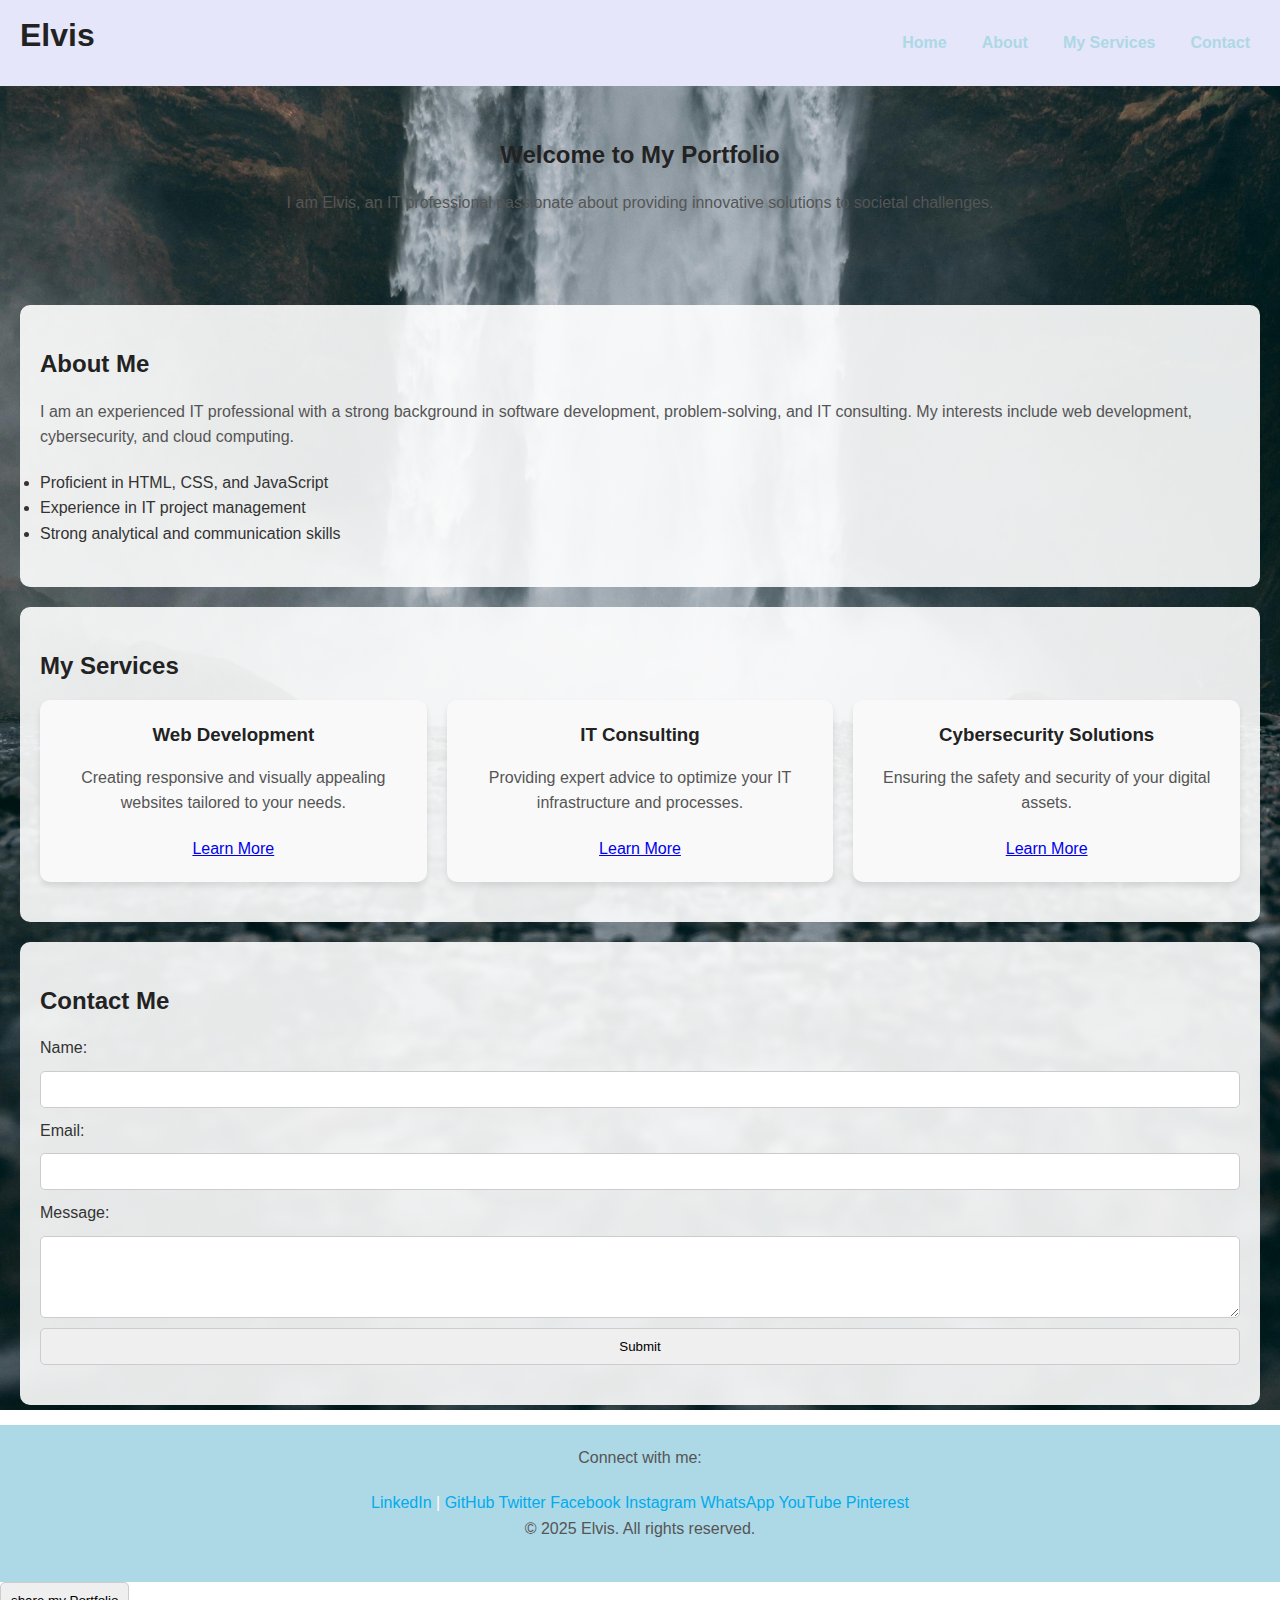
==== index.html @ 3e494896 "Add files via upload" ====
<!DOCTYPE html>
<html lang="en">
<head>
  <meta charset="UTF-8">
  <meta name="viewport" content="width=device-width, initial-scale=1.0">
  <title>Elvis - Personal Portfolio</title>
  <link rel="stylesheet" href="styles.css">
</head>
<body>
  <!-- Top Navigation Bar -->
  <header>
    <nav class="navbar">
      <h1>Elvis</h1>
      <ul>
        <li><a href="#home">Home</a></li>
        <li><a href="#about">About</a></li>
        <li><a href="#services">My Services</a></li>
        <li><a href="#contact">Contact</a></li>
      </ul>
    </nav>
  </header>

  <!-- Homepage Section -->
  <section id="home" class="home-section">
    <div class="intro">
      <h2>Welcome to My Portfolio</h2>
      <p>I am Elvis, an IT professional passionate about providing innovative solutions to societal challenges.</p>
    </div>
  </section>

  <!-- About Section -->
  <section id="about" class="about-section">
    <h2>About Me</h2>
    <p>I am an experienced IT professional with a strong background in software development, problem-solving, and IT consulting. My interests include web development, cybersecurity, and cloud computing.</p>
    <ul>
      <li>Proficient in HTML, CSS, and JavaScript</li>
      <li>Experience in IT project management</li>
      <li>Strong analytical and communication skills</li>
    </ul>
  </section>

  <!-- Services Section -->
  <section id="services" class="services-section">
    <h2>My Services</h2>
    <div class="services-grid">
      <div class="service-card">
        <h3>Web Development</h3>
        <p>Creating responsive and visually appealing websites tailored to your needs.</p>
        <a href="#">Learn More</a>
      </div>
      <div class="service-card">
        <h3>IT Consulting</h3>
        <p>Providing expert advice to optimize your IT infrastructure and processes.</p>
        <a href="#">Learn More</a>
      </div>
      <div class="service-card">
        <h3>Cybersecurity Solutions</h3>
        <p>Ensuring the safety and security of your digital assets.</p>
        <a href="#">Learn More</a>
      </div>
    </div>
  </section>

  <!-- Contact Section -->
  <section id="contact" class="contact-section">
    <h2>Contact Me</h2>
    <form action="mailto:johnelvisthuku@gmail.com" method="post" enctype="text/plain">
      <label for="name">Name:</label>
      <input type="text" id="name" name="name" required>
      <label for="email">Email:</label>
      <input type="email" id="email" name="email" required>
      <label for="message">Message:</label>
      <textarea id="message" name="message" rows="4" required></textarea>
      <button type="submit">Submit</button>
    </form>
  </section>

  <!-- Footer -->
  <footer>
    <p>Connect with me:</p>
    <a href="https://www.linkedin.com" target="_blank">LinkedIn</a> |
    <a href="https://github.com" target="_blank">GitHub</a>
    <a href="https://twitter.com" target="_blank">Twitter</a>
    <a href="https://www.facebook.com" target="_blank">Facebook</a>
    <a href="https://www.instagram.com" target="_blank">Instagram</a>
    <a href="https://wa.me/?text=Hello" target="_blank">WhatsApp</a>
    <a href="https://www.youtube.com" target="_blank">YouTube</a>
    <a href="https://www.pinterest.com" target="_blank">Pinterest</a>
    <p>&copy; 2025 Elvis. All rights reserved.</p>
  </footer>

  <!-- External CSS -->
  <style>
    body {
      font-family: Arial, sans-serif;
      margin: 0;
      padding: 0;
      background: url(pexels-sebastian-palomino-933481-1875480\ \(1\).jpg) no-repeat center center fixed;
      background-size: cover;
      color: #333;
    }

    .navbar {
      display: flex;
      justify-content: space-between;
      align-items: center;
      background-color: lavender;
      padding: 10px 20px;
      color: black;
    }

    .navbar ul {
      list-style: none;
      display: flex;
      gap: 15px;
    }

    .navbar a {
      text-decoration: none;
      color: lightblue;
    }

    .home-section {
      text-align: center;
      padding: 50px 20px;
      color: white;
    }

    .about-section, .services-section, .contact-section {
      padding: 40px 20px;
      background-color: rgba(255, 255, 255, 0.9);
      margin: 20px;
      border-radius: 10px;
    }

    .services-grid {
      display: grid;
      grid-template-columns: repeat(auto-fit, minmax(250px, 1fr));
      gap: 20px;
    }

    .service-card {
      background-color: #f9f9f9;
      padding: 20px;
      border-radius: 10px;
      box-shadow: 0 4px 6px rgba(0, 0, 0, 0.1);
      text-align: center;
    }

    form {
      display: flex;
      flex-direction: column;
      gap: 10px;
    }

    input, textarea, button {
      padding: 10px;
      border: 1px solid #ccc;
      border-radius: 5px;
    }

    footer {
      text-align: center;
      padding: 20px;
      background-color: lightblue;
      color: white;
    }

    footer a {
      color: #00aced;
      text-decoration: none;
    }
  </style>
  <button onclick="shareportfolio()">share my Portfolio</button>
  <script>
    function shareportfolio() {
    if(navigator.share) {
      navigator.share({
        title: 'Elvis Portfolio',
        text: 'Check out Elvis Portfolio',
        url: 'https://elvisportfolio.com'
      })
      .then(() => console.log('Successful share'))
      .catch((error) => console.log('Error sharing', error));
    } else {
      alert('Web Share API not supported');
    }
</body>
</html>
---- styles.css ----
/* General Reset */
* {
  margin: 0;
  padding: 0;
  box-sizing: border-box;
}

body {
  font-family: 'Arial', sans-serif;
  line-height: 1.6;
  color: #333;
  background-color: #f9f9f9;
  margin: 0;
  padding: 0;
}

/* Layout */
.container {
  max-width: 1200px;
  margin: 0 auto;
  padding: 20px;
}

/* Typography */
h1, h2, h3, h4, h5, h6 {
  font-family: 'Roboto', sans-serif;
  color: #222;
  margin-bottom: 15px;
}

p {
  margin-bottom: 20px;
  color: #555;
}

/* Navigation */
.navbar {
  display: flex;
  justify-content: space-between;
  align-items: center;
  background-color: #0078d7;
  padding: 10px 20px;
}

.navbar a {
  color: #fff;
  text-decoration: none;
  margin: 0 10px;
  font-weight: bold;
}

.navbar a:hover {
  text-decoration: underline;
}

/* Buttons */
.button {
  display: inline-block;
  padding: 10px 20px;
  background-color: #0078d7;
  color: #fff;
  text-decoration: none;
  border-radius: 5px;
  transition: background-color 0.3s ease;
}

.button:hover {
  background-color: #005a9e;
}

/* Images */
img {
  max-width: 100%;
  height: auto;
  border-radius: 5px;
}

/* Animations */
.fade-in {
  animation: fadeIn 1s ease-in-out;
}

@keyframes fadeIn {
  from {
    opacity: 0;
  }
  to {
    opacity: 1;
  }
}

/* Footer */
.footer {
  text-align: center;
  padding: 20px;
  background-color: #222;
  color: #fff;
  margin-top: 20px;
}

/* Responsive Design */
@media (max-width: 768px) {
  .navbar {
    flex-direction: column;
  }

  .container {
    padding: 10px;
  }
}
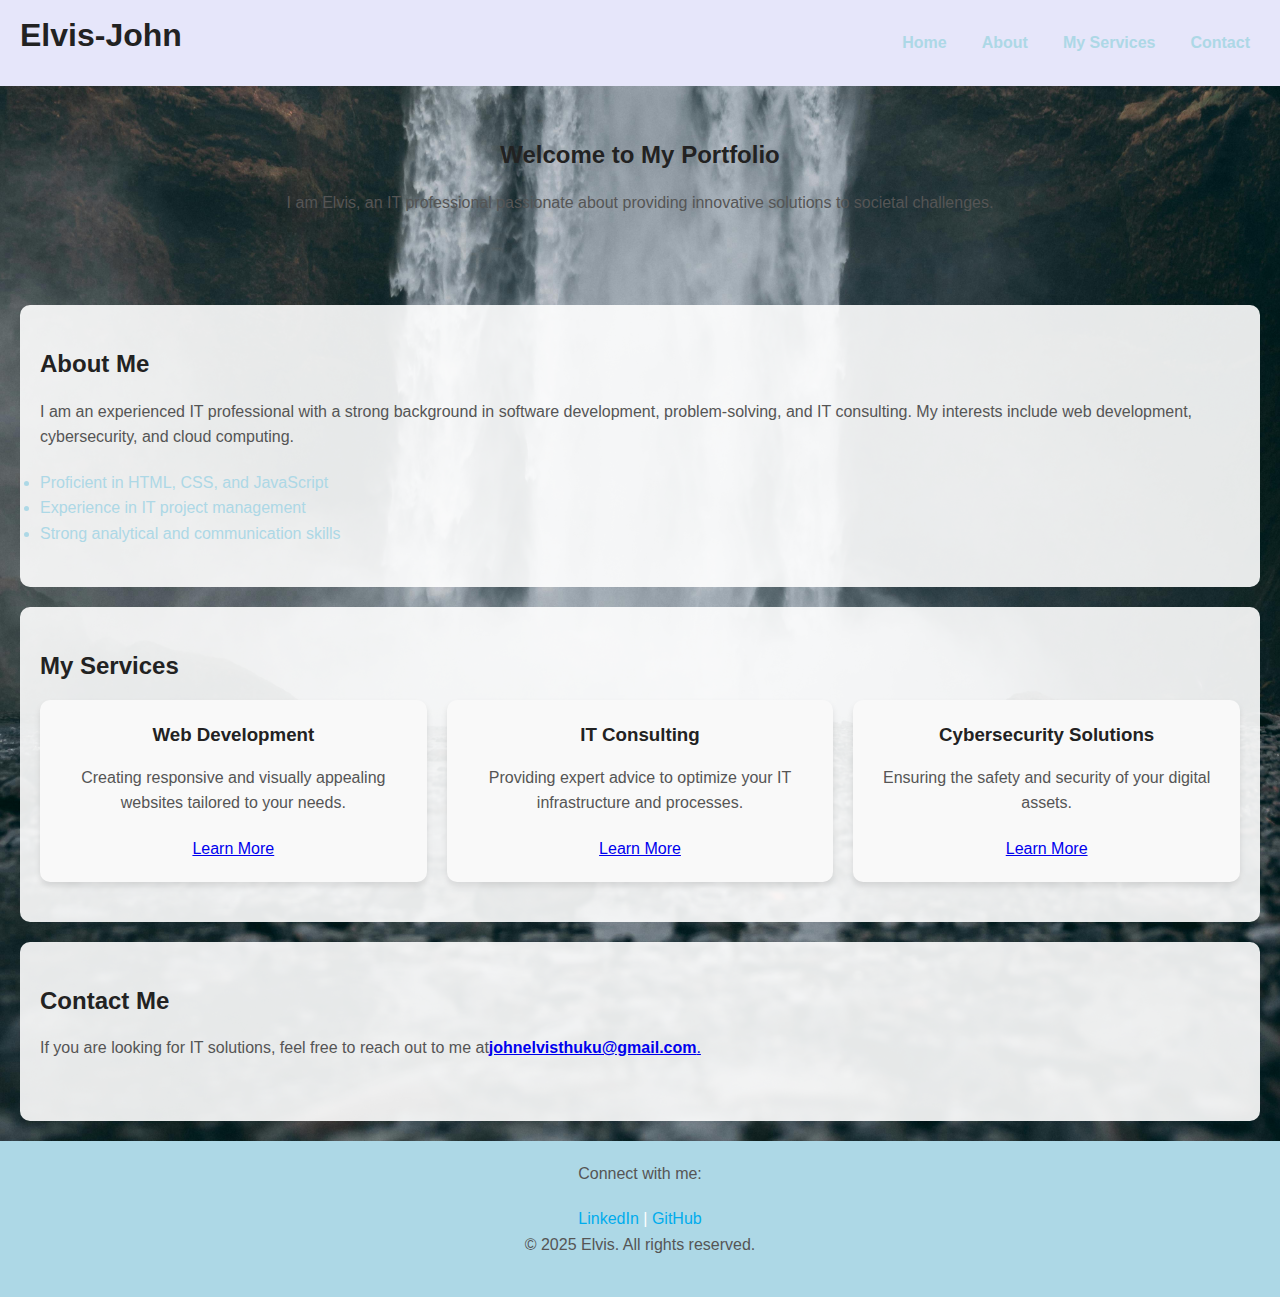
==== commit 1247b46e: "Add files via upload" ====
--- a/index.html
+++ b/index.html
@@ -3,14 +3,14 @@
 <head>
   <meta charset="UTF-8">
   <meta name="viewport" content="width=device-width, initial-scale=1.0">
-  <title>Elvis - Personal Portfolio</title>
+  <title>Elvis-John</title>
   <link rel="stylesheet" href="styles.css">
 </head>
 <body>
   <!-- Top Navigation Bar -->
   <header>
     <nav class="navbar">
-      <h1>Elvis</h1>
+      <h1>Elvis-John</h1>
       <ul>
         <li><a href="#home">Home</a></li>
         <li><a href="#about">About</a></li>
@@ -64,15 +64,7 @@
   <!-- Contact Section -->
   <section id="contact" class="contact-section">
     <h2>Contact Me</h2>
-    <form action="mailto:johnelvisthuku@gmail.com" method="post" enctype="text/plain">
-      <label for="name">Name:</label>
-      <input type="text" id="name" name="name" required>
-      <label for="email">Email:</label>
-      <input type="email" id="email" name="email" required>
-      <label for="message">Message:</label>
-      <textarea id="message" name="message" rows="4" required></textarea>
-      <button type="submit">Submit</button>
-    </form>
+      <p>If you are looking for IT solutions, feel free to reach out to me at<a href="gmail:johnelvisthuku@gmail.com" ><strong>johnelvisthuku@gmail.com</strong>.</p>
   </section>
 
   <!-- Footer -->
@@ -80,12 +72,6 @@
     <p>Connect with me:</p>
     <a href="https://www.linkedin.com" target="_blank">LinkedIn</a> |
     <a href="https://github.com" target="_blank">GitHub</a>
-    <a href="https://twitter.com" target="_blank">Twitter</a>
-    <a href="https://www.facebook.com" target="_blank">Facebook</a>
-    <a href="https://www.instagram.com" target="_blank">Instagram</a>
-    <a href="https://wa.me/?text=Hello" target="_blank">WhatsApp</a>
-    <a href="https://www.youtube.com" target="_blank">YouTube</a>
-    <a href="https://www.pinterest.com" target="_blank">Pinterest</a>
     <p>&copy; 2025 Elvis. All rights reserved.</p>
   </footer>
 
@@ -97,7 +83,7 @@
       padding: 0;
       background: url(pexels-sebastian-palomino-933481-1875480\ \(1\).jpg) no-repeat center center fixed;
       background-size: cover;
-      color: #333;
+      color: lightblue
     }
 
     .navbar {
@@ -170,20 +156,5 @@
       color: #00aced;
       text-decoration: none;
     }
-  </style>
-  <button onclick="shareportfolio()">share my Portfolio</button>
-  <script>
-    function shareportfolio() {
-    if(navigator.share) {
-      navigator.share({
-        title: 'Elvis Portfolio',
-        text: 'Check out Elvis Portfolio',
-        url: 'https://elvisportfolio.com'
-      })
-      .then(() => console.log('Successful share'))
-      .catch((error) => console.log('Error sharing', error));
-    } else {
-      alert('Web Share API not supported');
-    }
 </body>
 </html>